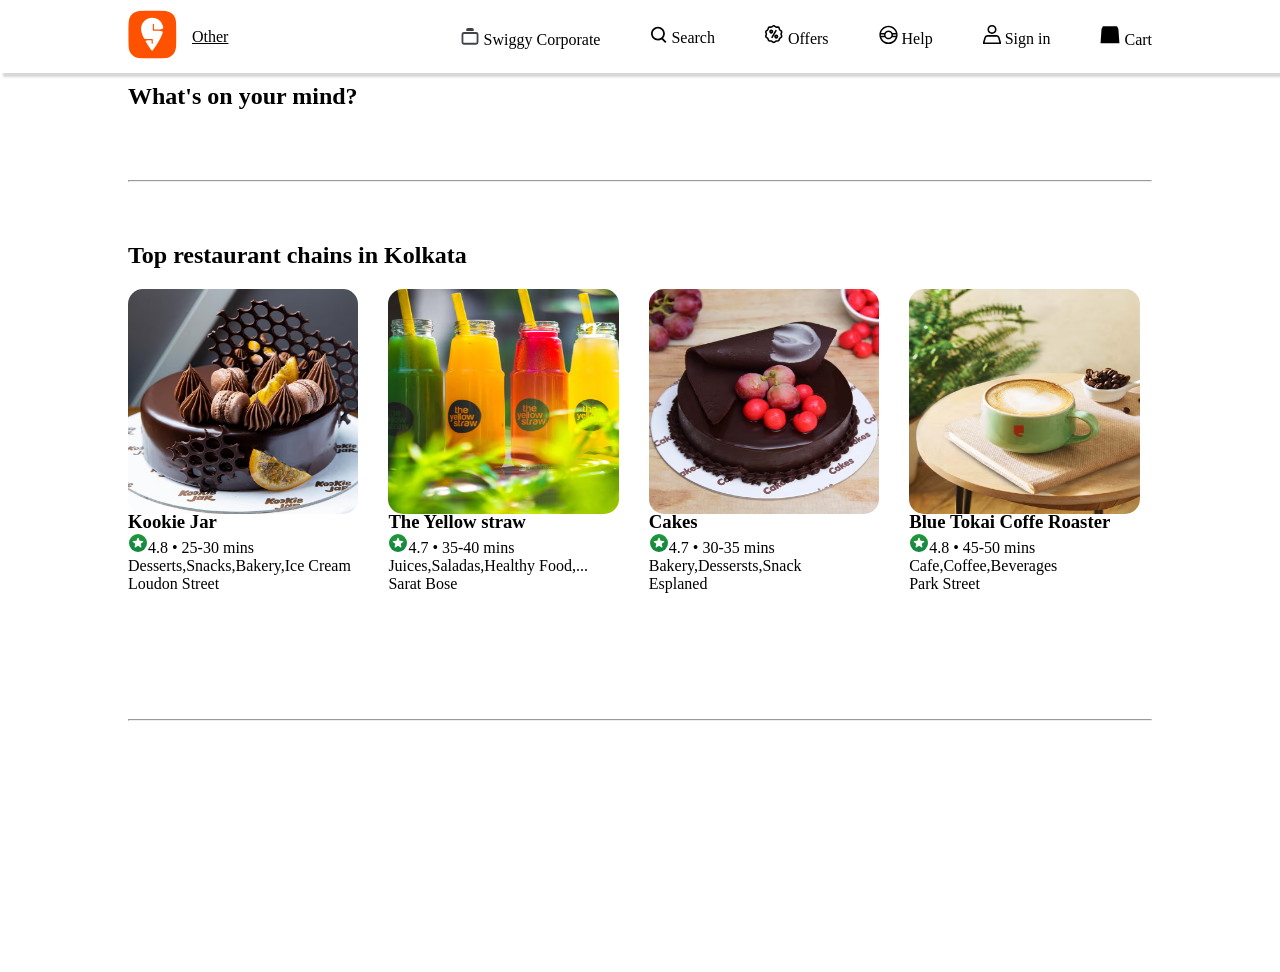
==== Food_delivery/food.html @ b644b155 "feat:add main section" ====
<!DOCTYPE html>
<html lang="en">

<head>
    <meta charset="UTF-8">
    <meta name="viewport" content="width=device-width, initial-scale=1.0">
    <title>Document</title>
    <link rel="stylesheet" href="food.css">
    <link rel="stylesheet" href="https://cdnjs.cloudflare.com/ajax/libs/font-awesome/7.0.1/css/all.min.css"
        integrity="sha512-2SwdPD6INVrV/lHTZbO2nodKhrnDdJK9/kg2XD1r9uGqPo1cUbujc+IYdlYdEErWNu69gVcYgdxlmVmzTWnetw=="
        crossorigin="anonymous" referrerpolicy="no-referrer" />
</head>

<body>
    <header>
        <div class="navbar">
            <div class="left_nav">
                <div class="logo"><svg class="VXJlj" viewBox="0 0 61 61" height="49" width="49">
                        <g clip-path="url(#a)">
                            <path fill="#FF5200"
                                d="M.32 30.5c0-12.966 0-19.446 3.498-23.868a16.086 16.086 0 0 1 2.634-2.634C10.868.5 17.354.5 30.32.5s19.446 0 23.868 3.498c.978.774 1.86 1.656 2.634 2.634C60.32 11.048 60.32 17.534 60.32 30.5s0 19.446-3.498 23.868a16.086 16.086 0 0 1-2.634 2.634C49.772 60.5 43.286 60.5 30.32 60.5s-19.446 0-23.868-3.498a16.086 16.086 0 0 1-2.634-2.634C.32 49.952.32 43.466.32 30.5Z">
                            </path>
                            <path fill="#fff" fill-rule="evenodd"
                                d="M32.317 24.065v-6.216a.735.735 0 0 0-.732-.732.735.735 0 0 0-.732.732v7.302c0 .414.336.744.744.744h.714c10.374 0 11.454.54 10.806 2.73-.03.108-.066.21-.102.324-.006.024-.012.048-.018.066-2.724 8.214-10.092 18.492-12.27 21.432a.764.764 0 0 1-1.23 0c-1.314-1.776-4.53-6.24-7.464-11.304-.198-.462-.294-1.542 2.964-1.542h3.984c.222 0 .402.18.402.402v3.216c0 .384.282.738.666.768a.73.73 0 0 0 .582-.216.701.701 0 0 0 .216-.516v-4.362a.76.76 0 0 0-.756-.756h-8.052c-1.404 0-2.256-1.2-2.814-2.292-1.752-3.672-3.006-7.296-3.006-10.152 0-7.314 5.832-13.896 13.884-13.896 7.17 0 12.6 5.214 13.704 11.52.006.054.048.294.054.342.288 3.096-7.788 2.742-11.184 2.76a.357.357 0 0 1-.36-.36v.006Z"
                                clip-rule="evenodd"></path>
                        </g>
                        <defs>
                            <clipPath id="a">
                                <path fill="#fff" d="M.32.5h60v60h-60z"></path>
                            </clipPath>
                        </defs>
                    </svg></div>
                <div class="location">
                    <a href="">
                        <span>Other</span>
                        <i class="fa-solid fa-angle-down"></i>
                    </a>

                </div>

            </div>

            <div class="right_nav">
                <a href="">
                    <svg class="ppAwf" viewBox="0 0 20 20" height="20" width="20" fill="none">
                        <rect x="2.46094" y="7.98145" width="15.0784" height="10.7765" rx="1.52523" stroke="#02060C"
                            stroke-opacity="0.75" fill="none" stroke-width="1.8" stroke-linejoin="round"></rect>
                        <path
                            d="M6.17822 4.91866C6.17822 3.90782 6.99767 3.08838 8.0085 3.08838H11.9916C13.0024 3.08838 13.8219 3.90782 13.8219 4.91866V5.22965C13.8219 5.61625 13.5085 5.92965 13.1219 5.92965H6.87822C6.49162 5.92965 6.17822 5.61625 6.17822 5.22965V4.91866Z"
                            fill="#02060C" fill-opacity="0.75"></path>
                    </svg>
                    <span>Swiggy Corporate</span>
                </a>
                <a href="">
                    <svg class="ppAwf" viewBox="5 -1 12 25" height="17" width="17" fill="#686b78">
                        <path
                            d="M17.6671481,17.1391632 L22.7253317,22.1973467 L20.9226784,24 L15.7041226,18.7814442 C14.1158488,19.8024478 12.225761,20.3946935 10.1973467,20.3946935 C4.56550765,20.3946935 0,15.8291858 0,10.1973467 C0,4.56550765 4.56550765,0 10.1973467,0 C15.8291858,0 20.3946935,4.56550765 20.3946935,10.1973467 C20.3946935,12.8789625 19.3595949,15.3188181 17.6671481,17.1391632 Z M10.1973467,17.8453568 C14.4212261,17.8453568 17.8453568,14.4212261 17.8453568,10.1973467 C17.8453568,5.97346742 14.4212261,2.54933669 10.1973467,2.54933669 C5.97346742,2.54933669 2.54933669,5.97346742 2.54933669,10.1973467 C2.54933669,14.4212261 5.97346742,17.8453568 10.1973467,17.8453568 Z">
                        </path>
                    </svg>
                    <span>Search</span>
                </a>
                <a href="">
                    <svg class="ppAwf" viewBox="0 0 32 32" height="19" width="19" fill="#686b78">
                        <path
                            d="M14.2 2.864l-1.899 1.38c-0.612 0.447-1.35 0.687-2.11 0.687h-2.352c-0.386 0-0.727 0.248-0.845 0.613l-0.728 2.238c-0.235 0.721-0.691 1.348-1.302 1.79l-1.905 1.385c-0.311 0.226-0.442 0.626-0.323 0.991l0.728 2.241c0.232 0.719 0.232 1.492-0.001 2.211l-0.727 2.237c-0.119 0.366 0.011 0.767 0.323 0.994l1.906 1.384c0.61 0.445 1.064 1.070 1.3 1.79l0.728 2.24c0.118 0.365 0.459 0.613 0.844 0.613h2.352c0.759 0 1.497 0.24 2.107 0.685l1.9 1.381c0.313 0.227 0.736 0.227 1.048 0.001l1.9-1.38c0.613-0.447 1.349-0.687 2.11-0.687h2.352c0.384 0 0.726-0.248 0.845-0.615l0.727-2.235c0.233-0.719 0.688-1.346 1.302-1.794l1.904-1.383c0.311-0.226 0.442-0.627 0.323-0.993l-0.728-2.239c-0.232-0.718-0.232-1.49 0.001-2.213l0.727-2.238c0.119-0.364-0.012-0.765-0.324-0.992l-1.901-1.383c-0.614-0.445-1.070-1.074-1.302-1.793l-0.727-2.236c-0.119-0.366-0.461-0.614-0.845-0.614h-2.352c-0.76 0-1.497-0.239-2.107-0.685l-1.903-1.382c-0.313-0.227-0.736-0.226-1.047-0.001zM16.829 0.683l1.907 1.385c0.151 0.11 0.331 0.168 0.521 0.168h2.352c1.551 0 2.927 1 3.408 2.475l0.728 2.241c0.057 0.177 0.169 0.332 0.321 0.442l1.902 1.383c1.258 0.912 1.784 2.531 1.304 4.006l-0.726 2.234c-0.058 0.182-0.058 0.375-0.001 0.552l0.727 2.237c0.48 1.477-0.046 3.096-1.303 4.007l-1.9 1.38c-0.153 0.112-0.266 0.268-0.324 0.447l-0.727 2.237c-0.48 1.477-1.856 2.477-3.408 2.477h-2.352c-0.19 0-0.37 0.058-0.523 0.17l-1.904 1.383c-1.256 0.911-2.956 0.911-4.213-0.001l-1.903-1.384c-0.15-0.11-0.332-0.168-0.521-0.168h-2.352c-1.554 0-2.931-1.001-3.408-2.477l-0.726-2.234c-0.059-0.18-0.173-0.338-0.324-0.448l-1.902-1.381c-1.258-0.912-1.784-2.53-1.304-4.008l0.727-2.235c0.058-0.179 0.058-0.373 0.001-0.551l-0.727-2.236c-0.481-1.476 0.046-3.095 1.302-4.006l1.905-1.385c0.151-0.11 0.264-0.265 0.323-0.444l0.727-2.235c0.478-1.476 1.855-2.477 3.408-2.477h2.352c0.189 0 0.371-0.059 0.523-0.17l1.902-1.383c1.256-0.911 2.956-0.911 4.212 0zM18.967 23.002c-1.907 0-3.453-1.546-3.453-3.453s1.546-3.453 3.453-3.453c1.907 0 3.453 1.546 3.453 3.453s-1.546 3.453-3.453 3.453zM18.967 20.307c0.419 0 0.758-0.339 0.758-0.758s-0.339-0.758-0.758-0.758c-0.419 0-0.758 0.339-0.758 0.758s0.339 0.758 0.758 0.758zM10.545 14.549c-1.907 0-3.453-1.546-3.453-3.453s1.546-3.453 3.453-3.453c1.907 0 3.453 1.546 3.453 3.453s-1.546 3.453-3.453 3.453zM10.545 11.855c0.419 0 0.758-0.339 0.758-0.758s-0.339-0.758-0.758-0.758c-0.419 0-0.758 0.339-0.758 0.758s0.339 0.758 0.758 0.758zM17.78 7.882l2.331 1.352-7.591 13.090-2.331-1.352 7.591-13.090z">
                        </path>
                    </svg>
                    <span>Offers</span>
                </a>
                <a href="">
                    <svg class="ppAwf" viewBox="6 -1 12 25" height="19" width="19" fill="#686b78">
                        <path
                            d="M21.966903,13.2244898 C22.0156989,12.8231523 22.0408163,12.4145094 22.0408163,12 C22.0408163,11.8357822 22.036874,11.6724851 22.029079,11.5101984 L17.8574333,11.5102041 C17.8707569,11.6717062 17.877551,11.8350597 17.877551,12 C17.877551,12.4199029 17.8335181,12.8295214 17.749818,13.2244898 L21.966903,13.2244898 Z M21.5255943,15.1836735 L16.9414724,15.1836735 C15.8950289,16.8045422 14.0728218,17.877551 12,17.877551 C9.92717823,17.877551 8.1049711,16.8045422 7.05852762,15.1836735 L2.47440565,15.1836735 C3.80564362,19.168549 7.56739481,22.0408163 12,22.0408163 C16.4326052,22.0408163 20.1943564,19.168549 21.5255943,15.1836735 Z M21.7400381,9.55102041 C20.6468384,5.18931674 16.7006382,1.95918367 12,1.95918367 C7.2993618,1.95918367 3.3531616,5.18931674 2.25996187,9.55102041 L6.6553883,9.55102041 C7.58404845,7.5276442 9.62792376,6.12244898 12,6.12244898 C14.3720762,6.12244898 16.4159515,7.5276442 17.3446117,9.55102041 L21.7400381,9.55102041 Z M2.03309705,13.2244898 L6.25018203,13.2244898 C6.16648186,12.8295214 6.12244898,12.4199029 6.12244898,12 C6.12244898,11.8350597 6.1292431,11.6717062 6.14256675,11.5102041 L1.97092075,11.5102041 C1.96312595,11.6724851 1.95918367,11.8357822 1.95918367,12 C1.95918367,12.4145094 1.98430112,12.8231523 2.03309705,13.2244898 Z M12,24 C5.372583,24 0,18.627417 0,12 C0,5.372583 5.372583,0 12,0 C18.627417,0 24,5.372583 24,12 C24,18.627417 18.627417,24 12,24 Z M12,15.9183673 C14.1640545,15.9183673 15.9183673,14.1640545 15.9183673,12 C15.9183673,9.83594547 14.1640545,8.08163265 12,8.08163265 C9.83594547,8.08163265 8.08163265,9.83594547 8.08163265,12 C8.08163265,14.1640545 9.83594547,15.9183673 12,15.9183673 Z">
                        </path>
                    </svg>
                    <span>Help</span>
                </a>
                <a href="">
                    <svg class="ppAwf" viewBox="6 0 12 24" height="19" width="18" fill="#686b78">
                        <path
                            d="M11.9923172,11.2463768 C8.81761115,11.2463768 6.24400341,8.72878961 6.24400341,5.62318841 C6.24400341,2.5175872 8.81761115,0 11.9923172,0 C15.1670232,0 17.740631,2.5175872 17.740631,5.62318841 C17.740631,8.72878961 15.1670232,11.2463768 11.9923172,11.2463768 Z M11.9923172,9.27536232 C14.0542397,9.27536232 15.7257581,7.64022836 15.7257581,5.62318841 C15.7257581,3.60614845 14.0542397,1.97101449 11.9923172,1.97101449 C9.93039471,1.97101449 8.25887628,3.60614845 8.25887628,5.62318841 C8.25887628,7.64022836 9.93039471,9.27536232 11.9923172,9.27536232 Z M24,24 L0,24 L1.21786143,19.7101449 L2.38352552,15.6939891 C2.85911209,14.0398226 4.59284263,12.7536232 6.3530098,12.7536232 L17.6316246,12.7536232 C19.3874139,12.7536232 21.1256928,14.0404157 21.6011089,15.6939891 L22.9903494,20.5259906 C23.0204168,20.63057 23.0450458,20.7352884 23.0641579,20.8398867 L24,24 Z M21.1127477,21.3339312 L21.0851024,21.2122487 C21.0772161,21.1630075 21.0658093,21.1120821 21.0507301,21.0596341 L19.6614896,16.2276325 C19.4305871,15.4245164 18.4851476,14.7246377 17.6316246,14.7246377 L6.3530098,14.7246377 C5.4959645,14.7246377 4.55444948,15.4231177 4.32314478,16.2276325 L2.75521062,21.6811594 L2.65068631,22.0289855 L21.3185825,22.0289855 L21.1127477,21.3339312 Z">
                        </path>
                    </svg>
                    <span>Sign in</span>
                </a>
                <a href="">
                    <svg class="ppAwf vZTPh" viewBox="-1 0 37 32" height="20" width="20" fill="#686b78">
                        <path d="M4.438 0l-2.598 5.11-1.84 26.124h34.909l-1.906-26.124-2.597-5.11z"></path>
                    </svg>
                    <span>Cart</span>
                </a>
            </div>
        </div>
    </header>

    <div class="main">
        <h2>What's on your mind?</h2>
        <div class="food">
            <img src="../assets/fooddelivery/2b999748-b33c-4560-a422-e90f3e60a5fb_Poori1.avif" alt="">
            <img src="../assets/fooddelivery/05a939eb-fd4e-4308-b989-d1c54f4421b3_northindian1.avif" alt="">
            <img src="../assets/fooddelivery/6ef07bda-b707-48ea-9b14-2594071593d1_Biryani.avif" alt="">
            <img src="../assets/fooddelivery/6ef07bda-b707-48ea-9b14-2594071593d1_Desserts.avif" alt="">
            <img src="../assets/fooddelivery/6ef07bda-b707-48ea-9b14-2594071593d1_Dosa.avif" alt="">
            <img src="../assets/fooddelivery/6ef07bda-b707-48ea-9b14-2594071593d1_Momos.avif" alt="">
            <img src="../assets/fooddelivery/6ef07bda-b707-48ea-9b14-2594071593d1_Noodles.avif" alt="">
            <img src="../assets/fooddelivery/6ef07bda-b707-48ea-9b14-2594071593d1_Paratha.avif" alt="">
            <img src="../assets/fooddelivery/6ef07bda-b707-48ea-9b14-2594071593d1_Pizzas.avif" alt="">
            <img src="../assets/fooddelivery/8f508de7-e0ac-4ba8-b54d-def9db98959e_burger.avif" alt="">
            <img src="../assets/fooddelivery/8f508de7-e0ac-4ba8-b54d-def9db98959e_cake.avif" alt="">
            <img src="../assets/fooddelivery/8f508de7-e0ac-4ba8-b54d-def9db98959e_chocolate icecream.avif" alt="">
            <img src="../assets/fooddelivery/8f508de7-e0ac-4ba8-b54d-def9db98959e_coffee.avif" alt="">
            <img src="../assets/fooddelivery/8f508de7-e0ac-4ba8-b54d-def9db98959e_Salad-1.avif" alt="">
            <img src="../assets/fooddelivery/8f508de7-e0ac-4ba8-b54d-def9db98959e_Shake.avif" alt="">
            <img src="../assets/fooddelivery/897bc750-6b57-4e7d-9365-87c1ab2c6d7e_Chinese2.avif" alt="">
            <img src="../assets/fooddelivery/58760e8e-324f-479e-88fa-31800120ea38_Rolls1.avif" alt="">
            <img src="../assets/fooddelivery/cb5669c8-d6f1-46ab-b24d-3da99b9fa32c_tea.avif" alt="">
            <img src="../assets/fooddelivery/cb5669c8-d6f1-46ab-b24d-3da99b9fa32c_waffle.avif" alt="">
            <img src="../assets/fooddelivery/f1263395-5d4a-4775-95dc-80ab6f3bbd89_pasta.avif" alt="">

        </div>
        <hr>

        <div class="resturant">
            <h2>Top restaurant chains in Kolkata
            </h2>
            <div class="main-restro">
                <div class="restro-box">
                    <div class="restro-img">
                        <img src="../assets/fooddelivery/restro/0b69d733f3174c1d7ef9829e2a2fc33b.avif" alt="">
                    </div>
                    <div class="restro-card">
                        <h3>Kookie Jar</h3>
                        <p><svg width="20" height="20" viewBox="0 0 20 20" fill="none" aria-hidden="true"
                                strokeColor="rgba(2, 6, 12, 0.92)" fillColor="rgba(2, 6, 12, 0.92)">
                                <circle cx="10" cy="10" r="9" fill="url(#StoreRating20_svg__paint0_linear_32982_71567)">
                                </circle>
                                <path
                                    d="M10.0816 12.865C10.0312 12.8353 9.96876 12.8353 9.91839 12.865L7.31647 14.3968C6.93482 14.6214 6.47106 14.2757 6.57745 13.8458L7.27568 11.0245C7.29055 10.9644 7.26965 10.9012 7.22195 10.8618L4.95521 8.99028C4.60833 8.70388 4.78653 8.14085 5.23502 8.10619L8.23448 7.87442C8.29403 7.86982 8.34612 7.83261 8.36979 7.77777L9.54092 5.06385C9.71462 4.66132 10.2854 4.66132 10.4591 5.06385L11.6302 7.77777C11.6539 7.83261 11.706 7.86982 11.7655 7.87442L14.765 8.10619C15.2135 8.14085 15.3917 8.70388 15.0448 8.99028L12.7781 10.8618C12.7303 10.9012 12.7095 10.9644 12.7243 11.0245L13.4225 13.8458C13.5289 14.2757 13.0652 14.6214 12.6835 14.3968L10.0816 12.865Z"
                                    fill="white"></path>
                                <defs>
                                    <linearGradient id="StoreRating20_svg__paint0_linear_32982_71567" x1="10" y1="1"
                                        x2="10" y2="19" gradientUnits="userSpaceOnUse">
                                        <stop stop-color="#21973B"></stop>
                                        <stop offset="1" stop-color="#128540"></stop>
                                    </linearGradient>
                                </defs>
                            </svg>4.8 • 25-30 mins</p>
                        <p>Desserts,Snacks,Bakery,Ice Cream<br> Loudon Street</p>

                    </div>
                </div>
                <div class="restro-box">
                    <div class="restro-img">
                        <img src="../assets/fooddelivery/restro/8f52ceb30e31faed0c2d6ee81b8c639d.avif" alt="">
                    </div>
                    <div class="restro-card">
                        <h3>The Yellow straw</h3>
                        <p><svg width="20" height="20" viewBox="0 0 20 20" fill="none" aria-hidden="true"
                                strokeColor="rgba(2, 6, 12, 0.92)" fillColor="rgba(2, 6, 12, 0.92)">
                                <circle cx="10" cy="10" r="9" fill="url(#StoreRating20_svg__paint0_linear_32982_71567)">
                                </circle>
                                <path
                                    d="M10.0816 12.865C10.0312 12.8353 9.96876 12.8353 9.91839 12.865L7.31647 14.3968C6.93482 14.6214 6.47106 14.2757 6.57745 13.8458L7.27568 11.0245C7.29055 10.9644 7.26965 10.9012 7.22195 10.8618L4.95521 8.99028C4.60833 8.70388 4.78653 8.14085 5.23502 8.10619L8.23448 7.87442C8.29403 7.86982 8.34612 7.83261 8.36979 7.77777L9.54092 5.06385C9.71462 4.66132 10.2854 4.66132 10.4591 5.06385L11.6302 7.77777C11.6539 7.83261 11.706 7.86982 11.7655 7.87442L14.765 8.10619C15.2135 8.14085 15.3917 8.70388 15.0448 8.99028L12.7781 10.8618C12.7303 10.9012 12.7095 10.9644 12.7243 11.0245L13.4225 13.8458C13.5289 14.2757 13.0652 14.6214 12.6835 14.3968L10.0816 12.865Z"
                                    fill="white"></path>
                                <defs>
                                    <linearGradient id="StoreRating20_svg__paint0_linear_32982_71567" x1="10" y1="1"
                                        x2="10" y2="19" gradientUnits="userSpaceOnUse">
                                        <stop stop-color="#21973B"></stop>
                                        <stop offset="1" stop-color="#128540"></stop>
                                    </linearGradient>
                                </defs>
                            </svg>4.7 • 35-40 mins</p>
                        <p>Juices,Saladas,Healthy Food,...<br>Sarat Bose</p>

                    </div>
                </div>
                <div class="restro-box">
                    <div class="restro-img">
                        <img src="../assets/fooddelivery/restro/09d063d0-a89c-482c-9337-c19c3bb35f3f_58093.avif" alt="">
                    </div>
                    <div class="restro-card">
                        <h3>Cakes</h3>
                        <p><svg width="20" height="20" viewBox="0 0 20 20" fill="none" aria-hidden="true"
                                strokeColor="rgba(2, 6, 12, 0.92)" fillColor="rgba(2, 6, 12, 0.92)">
                                <circle cx="10" cy="10" r="9" fill="url(#StoreRating20_svg__paint0_linear_32982_71567)">
                                </circle>
                                <path
                                    d="M10.0816 12.865C10.0312 12.8353 9.96876 12.8353 9.91839 12.865L7.31647 14.3968C6.93482 14.6214 6.47106 14.2757 6.57745 13.8458L7.27568 11.0245C7.29055 10.9644 7.26965 10.9012 7.22195 10.8618L4.95521 8.99028C4.60833 8.70388 4.78653 8.14085 5.23502 8.10619L8.23448 7.87442C8.29403 7.86982 8.34612 7.83261 8.36979 7.77777L9.54092 5.06385C9.71462 4.66132 10.2854 4.66132 10.4591 5.06385L11.6302 7.77777C11.6539 7.83261 11.706 7.86982 11.7655 7.87442L14.765 8.10619C15.2135 8.14085 15.3917 8.70388 15.0448 8.99028L12.7781 10.8618C12.7303 10.9012 12.7095 10.9644 12.7243 11.0245L13.4225 13.8458C13.5289 14.2757 13.0652 14.6214 12.6835 14.3968L10.0816 12.865Z"
                                    fill="white"></path>
                                <defs>
                                    <linearGradient id="StoreRating20_svg__paint0_linear_32982_71567" x1="10" y1="1"
                                        x2="10" y2="19" gradientUnits="userSpaceOnUse">
                                        <stop stop-color="#21973B"></stop>
                                        <stop offset="1" stop-color="#128540"></stop>
                                    </linearGradient>
                                </defs>
                            </svg>4.7 • 30-35 mins</p>
                        </p>
                        <p>Bakery,Dessersts,Snack<br>Esplaned</p>
                    </div>
                </div>
                <div class="restro-box">
                    <div class="restro-img">
                        <img src="../assets/fooddelivery/restro/55e80824-3fcf-4eb3-a7cb-ccbc473d1b4c_304261.avif"
                            alt="">
                    </div>
                    <div class="restro-card">
                        <h3> Blue Tokai Coffe Roaster</h3>
                        <p><svg width="20" height="20" viewBox="0 0 20 20" fill="none" aria-hidden="true"
                                strokeColor="rgba(2, 6, 12, 0.92)" fillColor="rgba(2, 6, 12, 0.92)">
                                <circle cx="10" cy="10" r="9" fill="url(#StoreRating20_svg__paint0_linear_32982_71567)">
                                </circle>
                                <path
                                    d="M10.0816 12.865C10.0312 12.8353 9.96876 12.8353 9.91839 12.865L7.31647 14.3968C6.93482 14.6214 6.47106 14.2757 6.57745 13.8458L7.27568 11.0245C7.29055 10.9644 7.26965 10.9012 7.22195 10.8618L4.95521 8.99028C4.60833 8.70388 4.78653 8.14085 5.23502 8.10619L8.23448 7.87442C8.29403 7.86982 8.34612 7.83261 8.36979 7.77777L9.54092 5.06385C9.71462 4.66132 10.2854 4.66132 10.4591 5.06385L11.6302 7.77777C11.6539 7.83261 11.706 7.86982 11.7655 7.87442L14.765 8.10619C15.2135 8.14085 15.3917 8.70388 15.0448 8.99028L12.7781 10.8618C12.7303 10.9012 12.7095 10.9644 12.7243 11.0245L13.4225 13.8458C13.5289 14.2757 13.0652 14.6214 12.6835 14.3968L10.0816 12.865Z"
                                    fill="white"></path>
                                <defs>
                                    <linearGradient id="StoreRating20_svg__paint0_linear_32982_71567" x1="10" y1="1"
                                        x2="10" y2="19" gradientUnits="userSpaceOnUse">
                                        <stop stop-color="#21973B"></stop>
                                        <stop offset="1" stop-color="#128540"></stop>
                                    </linearGradient>
                                </defs>
                            </svg>4.8 • 45-50 mins</p>
                        <p>Cafe,Coffee,Beverages<br>Park Street</p>
                    </div>
                </div>
                <div class="restro-box">
                    <div class="restro-img">
                        <img src="../assets/fooddelivery/restro/62df7565-a4a9-4007-8153-bfe000d91f88_8912.avif" alt="">
                    </div>
                    <div class="restro-card">
                        <h3>Subway</h3>
                        <p><svg width="20" height="20" viewBox="0 0 20 20" fill="none" aria-hidden="true"
                                strokeColor="rgba(2, 6, 12, 0.92)" fillColor="rgba(2, 6, 12, 0.92)">
                                <circle cx="10" cy="10" r="9" fill="url(#StoreRating20_svg__paint0_linear_32982_71567)">
                                </circle>
                                <path
                                    d="M10.0816 12.865C10.0312 12.8353 9.96876 12.8353 9.91839 12.865L7.31647 14.3968C6.93482 14.6214 6.47106 14.2757 6.57745 13.8458L7.27568 11.0245C7.29055 10.9644 7.26965 10.9012 7.22195 10.8618L4.95521 8.99028C4.60833 8.70388 4.78653 8.14085 5.23502 8.10619L8.23448 7.87442C8.29403 7.86982 8.34612 7.83261 8.36979 7.77777L9.54092 5.06385C9.71462 4.66132 10.2854 4.66132 10.4591 5.06385L11.6302 7.77777C11.6539 7.83261 11.706 7.86982 11.7655 7.87442L14.765 8.10619C15.2135 8.14085 15.3917 8.70388 15.0448 8.99028L12.7781 10.8618C12.7303 10.9012 12.7095 10.9644 12.7243 11.0245L13.4225 13.8458C13.5289 14.2757 13.0652 14.6214 12.6835 14.3968L10.0816 12.865Z"
                                    fill="white"></path>
                                <defs>
                                    <linearGradient id="StoreRating20_svg__paint0_linear_32982_71567" x1="10" y1="1"
                                        x2="10" y2="19" gradientUnits="userSpaceOnUse">
                                        <stop stop-color="#21973B"></stop>
                                        <stop offset="1" stop-color="#128540"></stop>
                                    </linearGradient>
                                </defs>
                            </svg>4.3 • 40-45 mins</p>
                        <p>sandwich,salads,wrap,Helthy...<br>Park Street</p>
                    </div>
                </div>
                <div class="restro-box">
                    <div class="restro-img">
                        <img src="../assets/fooddelivery/restro/77d2fffe27cd59af5045a102d08af522.avif" alt="">
                    </div>
                    <div class="restro-card">
                        <h3>Snacks</h3>
                        <p><svg width="20" height="20" viewBox="0 0 20 20" fill="none" aria-hidden="true"
                                strokeColor="rgba(2, 6, 12, 0.92)" fillColor="rgba(2, 6, 12, 0.92)">
                                <circle cx="10" cy="10" r="9" fill="url(#StoreRating20_svg__paint0_linear_32982_71567)">
                                </circle>
                                <path
                                    d="M10.0816 12.865C10.0312 12.8353 9.96876 12.8353 9.91839 12.865L7.31647 14.3968C6.93482 14.6214 6.47106 14.2757 6.57745 13.8458L7.27568 11.0245C7.29055 10.9644 7.26965 10.9012 7.22195 10.8618L4.95521 8.99028C4.60833 8.70388 4.78653 8.14085 5.23502 8.10619L8.23448 7.87442C8.29403 7.86982 8.34612 7.83261 8.36979 7.77777L9.54092 5.06385C9.71462 4.66132 10.2854 4.66132 10.4591 5.06385L11.6302 7.77777C11.6539 7.83261 11.706 7.86982 11.7655 7.87442L14.765 8.10619C15.2135 8.14085 15.3917 8.70388 15.0448 8.99028L12.7781 10.8618C12.7303 10.9012 12.7095 10.9644 12.7243 11.0245L13.4225 13.8458C13.5289 14.2757 13.0652 14.6214 12.6835 14.3968L10.0816 12.865Z"
                                    fill="white"></path>
                                <defs>
                                    <linearGradient id="StoreRating20_svg__paint0_linear_32982_71567" x1="10" y1="1"
                                        x2="10" y2="19" gradientUnits="userSpaceOnUse">
                                        <stop stop-color="#21973B"></stop>
                                        <stop offset="1" stop-color="#128540"></stop>
                                    </linearGradient>
                                </defs>
                            </svg>4.5 • 30-35 mins</p>
                        <p>Biriyani,North Indian,Dessserts...<br>Beleghata</p>
                    </div>
                </div>
            </div>
            <hr>

            <div class="resturent-with-delivery">
                
            </div>

        </div>

</body>

</html>
---- Food_delivery/food.css ----
@font-face {
        font-family: 'Gilroy-Bold ☞';
        font-style: normal;
        font-weight: normal;
        src: local('Gilroy-Bold ☞'), url('Gilroy-Bold.woff') format('woff');
      }

      * {
        margin: 0;
        padding: 0;
        font-family: ' Gilroy-Bold ☞';
        src: local('Gilroy-Bold ☞'), url('Gilroy-Bold.woff') format('woff');


      }


      .navbar {

        padding: 10px 10%;
        display: flex;
        justify-content: space-between;
        box-shadow: 3px 4px 2px rgb(216, 215, 215);
        align-items: center;


      }

      .right_nav {
        display: flex;
        align-items: center;
        gap: 50px;
        /* justify-content: center; */
      }

      .right_nav a {
        text-decoration: none;
        color: black;
        font-family: 'Gilroy-Bold ☞';

      }

      .right_nav a:hover {
        color: #FF5200;
      }

      .right_nav a:active {
        color: #FF5200;
      }

      .left_nav {
        display: flex;
        align-items: center;
        gap: 15px;
      }

      .left_nav a {
        color: black;
      }

      .right_nav svg path {
        fill: black;
        position: relative;
        top: 5px;
      }

      .location i {
        color: #FF5200;
      }

      .location span:hover {
        color: #FF5200;
        cursor: pointer;
      }

      .main {
        display: flex;
        padding: 10px 10%;
        flex-direction: column;
        flex: 1;

        /* background-color:rgb(214, 212, 212); */
      }

      .food {
        display: flex;
        overflow: hidden;
        overflow-x: scroll;
        margin-bottom: 40px;

      }

      .food::-webkit-scrollbar,
      .main-restro::-webkit-scrollbar {
        display: none;
      }

      .food img {
        flex: 1;
        max-width: 12%;
        margin-top: 30px;
      }

      .resturant {
        /* display: flex; */
        overflow: hidden;

        margin-top: 60px;
        height: 80vh;
      }

      .main-restro {
        display: flex;
        gap: 30px;
        overflow-x: scroll;
      }

      .restro-box {
        height: 40vh;
        width: 22vw;
        /* border: 1px solid black; */
        display: flex;
        flex-direction: column;
        gap: 150px;
      }

      .restro-img img {
        height: 25vh;
        width: 18vw;
        border-radius: 15px;
      }

      .restro-img {
        height: 20%;
        width: 100%;
        /* border: 1px solid black; */
      }

      .resturant h2 {
        margin-bottom: 20px;
      }

      .resturant hr {
        margin-top: 70px;
      }
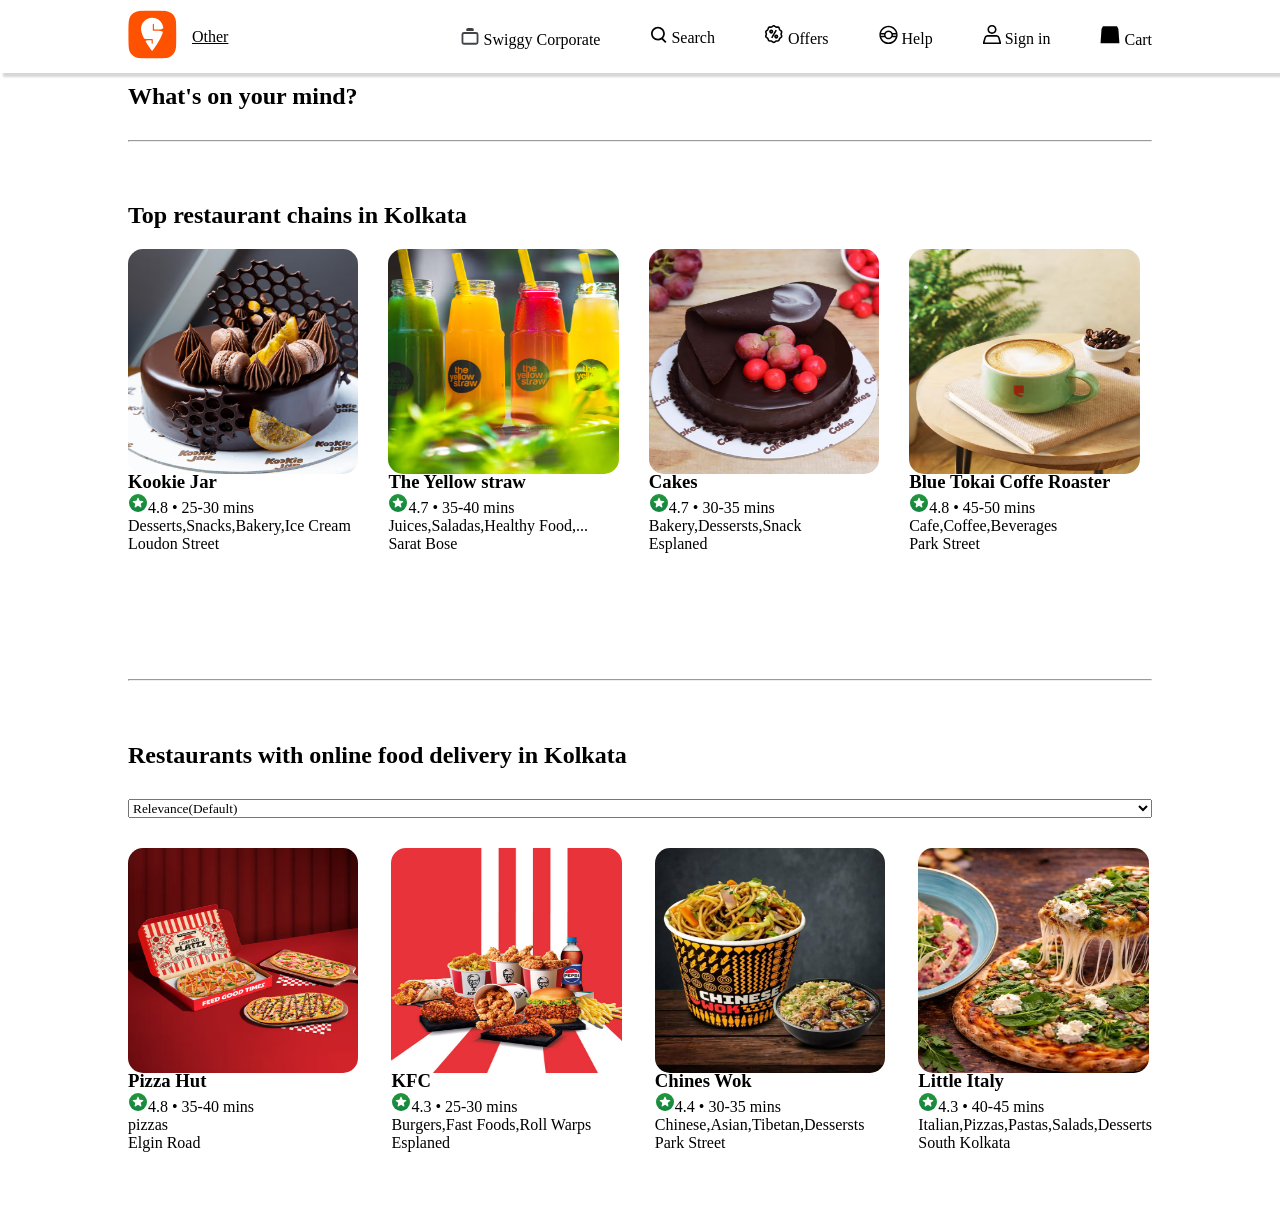
==== commit c8c74f05: "add files" ====
--- a/Food_delivery/food.html
+++ b/Food_delivery/food.html
@@ -15,21 +15,23 @@
     <header>
         <div class="navbar">
             <div class="left_nav">
-                <div class="logo"><svg class="VXJlj" viewBox="0 0 61 61" height="49" width="49">
-                        <g clip-path="url(#a)">
-                            <path fill="#FF5200"
-                                d="M.32 30.5c0-12.966 0-19.446 3.498-23.868a16.086 16.086 0 0 1 2.634-2.634C10.868.5 17.354.5 30.32.5s19.446 0 23.868 3.498c.978.774 1.86 1.656 2.634 2.634C60.32 11.048 60.32 17.534 60.32 30.5s0 19.446-3.498 23.868a16.086 16.086 0 0 1-2.634 2.634C49.772 60.5 43.286 60.5 30.32 60.5s-19.446 0-23.868-3.498a16.086 16.086 0 0 1-2.634-2.634C.32 49.952.32 43.466.32 30.5Z">
-                            </path>
-                            <path fill="#fff" fill-rule="evenodd"
-                                d="M32.317 24.065v-6.216a.735.735 0 0 0-.732-.732.735.735 0 0 0-.732.732v7.302c0 .414.336.744.744.744h.714c10.374 0 11.454.54 10.806 2.73-.03.108-.066.21-.102.324-.006.024-.012.048-.018.066-2.724 8.214-10.092 18.492-12.27 21.432a.764.764 0 0 1-1.23 0c-1.314-1.776-4.53-6.24-7.464-11.304-.198-.462-.294-1.542 2.964-1.542h3.984c.222 0 .402.18.402.402v3.216c0 .384.282.738.666.768a.73.73 0 0 0 .582-.216.701.701 0 0 0 .216-.516v-4.362a.76.76 0 0 0-.756-.756h-8.052c-1.404 0-2.256-1.2-2.814-2.292-1.752-3.672-3.006-7.296-3.006-10.152 0-7.314 5.832-13.896 13.884-13.896 7.17 0 12.6 5.214 13.704 11.52.006.054.048.294.054.342.288 3.096-7.788 2.742-11.184 2.76a.357.357 0 0 1-.36-.36v.006Z"
-                                clip-rule="evenodd"></path>
-                        </g>
-                        <defs>
-                            <clipPath id="a">
-                                <path fill="#fff" d="M.32.5h60v60h-60z"></path>
-                            </clipPath>
-                        </defs>
-                    </svg></div>
+                <a href="../index.html">
+                    <div class="logo"><svg class="VXJlj" viewBox="0 0 61 61" height="49" width="49">
+                            <g clip-path="url(#a)">
+                                <path fill="#FF5200"
+                                    d="M.32 30.5c0-12.966 0-19.446 3.498-23.868a16.086 16.086 0 0 1 2.634-2.634C10.868.5 17.354.5 30.32.5s19.446 0 23.868 3.498c.978.774 1.86 1.656 2.634 2.634C60.32 11.048 60.32 17.534 60.32 30.5s0 19.446-3.498 23.868a16.086 16.086 0 0 1-2.634 2.634C49.772 60.5 43.286 60.5 30.32 60.5s-19.446 0-23.868-3.498a16.086 16.086 0 0 1-2.634-2.634C.32 49.952.32 43.466.32 30.5Z">
+                                </path>
+                                <path fill="#fff" fill-rule="evenodd"
+                                    d="M32.317 24.065v-6.216a.735.735 0 0 0-.732-.732.735.735 0 0 0-.732.732v7.302c0 .414.336.744.744.744h.714c10.374 0 11.454.54 10.806 2.73-.03.108-.066.21-.102.324-.006.024-.012.048-.018.066-2.724 8.214-10.092 18.492-12.27 21.432a.764.764 0 0 1-1.23 0c-1.314-1.776-4.53-6.24-7.464-11.304-.198-.462-.294-1.542 2.964-1.542h3.984c.222 0 .402.18.402.402v3.216c0 .384.282.738.666.768a.73.73 0 0 0 .582-.216.701.701 0 0 0 .216-.516v-4.362a.76.76 0 0 0-.756-.756h-8.052c-1.404 0-2.256-1.2-2.814-2.292-1.752-3.672-3.006-7.296-3.006-10.152 0-7.314 5.832-13.896 13.884-13.896 7.17 0 12.6 5.214 13.704 11.52.006.054.048.294.054.342.288 3.096-7.788 2.742-11.184 2.76a.357.357 0 0 1-.36-.36v.006Z"
+                                    clip-rule="evenodd"></path>
+                            </g>
+                            <defs>
+                                <clipPath id="a">
+                                    <path fill="#fff" d="M.32.5h60v60h-60z"></path>
+                                </clipPath>
+                            </defs>
+                        </svg></div>
+                </a>
                 <div class="location">
                     <a href="">
                         <span>Other</span>
@@ -276,10 +278,126 @@
             <hr>
 
             <div class="resturent-with-delivery">
-                
+
             </div>
 
         </div>
+        <div class="hotel">
+            <h2>Restaurants with online food delivery in Kolkata
+            </h2>
+            <select name="" id="">
+                <option value="">Relevance(Default)</option>
+                <option value="">delivery Time</option>
+                <option value="">Rating</option>
+                <option value="">Cost:Low to High</option>
+                <option value="">Cost:High to Low</option>
+            </select>
+            <div class="hotels">
+                <div class="hotel-box">
+                    <div class="hotel-img">
+                        <img src="../assets/fooddelivery/hotels/a500fcc49ac281c56dfe00ceefbf6122.avif" alt="">
+                    </div>
+                    <div class="hotel-card">
+                        <h3>Pizza Hut</h3>
+                        <p><svg width="20" height="20" viewBox="0 0 20 20" fill="none" aria-hidden="true"
+                                strokeColor="rgba(2, 6, 12, 0.92)" fillColor="rgba(2, 6, 12, 0.92)">
+                                <circle cx="10" cy="10" r="9" fill="url(#StoreRating20_svg__paint0_linear_32982_71567)">
+                                </circle>
+                                <path
+                                    d="M10.0816 12.865C10.0312 12.8353 9.96876 12.8353 9.91839 12.865L7.31647 14.3968C6.93482 14.6214 6.47106 14.2757 6.57745 13.8458L7.27568 11.0245C7.29055 10.9644 7.26965 10.9012 7.22195 10.8618L4.95521 8.99028C4.60833 8.70388 4.78653 8.14085 5.23502 8.10619L8.23448 7.87442C8.29403 7.86982 8.34612 7.83261 8.36979 7.77777L9.54092 5.06385C9.71462 4.66132 10.2854 4.66132 10.4591 5.06385L11.6302 7.77777C11.6539 7.83261 11.706 7.86982 11.7655 7.87442L14.765 8.10619C15.2135 8.14085 15.3917 8.70388 15.0448 8.99028L12.7781 10.8618C12.7303 10.9012 12.7095 10.9644 12.7243 11.0245L13.4225 13.8458C13.5289 14.2757 13.0652 14.6214 12.6835 14.3968L10.0816 12.865Z"
+                                    fill="white"></path>
+                                <defs>
+                                    <linearGradient id="StoreRating20_svg__paint0_linear_32982_71567" x1="10" y1="1"
+                                        x2="10" y2="19" gradientUnits="userSpaceOnUse">
+                                        <stop stop-color="#21973B"></stop>
+                                        <stop offset="1" stop-color="#128540"></stop>
+                                    </linearGradient>
+                                </defs>
+                            </svg>4.8 • 35-40 mins</p>
+                        <p>pizzas<br>Elgin Road</p>
+                    </div>
+                </div>
+                <div class="hotel-box">
+                    <div class="hotel-img">
+                        <img src="../assets/fooddelivery/hotels/75f7e1e0-d334-4ea0-975c-3cfd9ea4b05d_565580.avif"
+                            alt="">
+                    </div>
+                    <div class="hotel-card">
+                        <h3>KFC</h3>
+                        <p><svg width="20" height="20" viewBox="0 0 20 20" fill="none" aria-hidden="true"
+                                strokeColor="rgba(2, 6, 12, 0.92)" fillColor="rgba(2, 6, 12, 0.92)">
+                                <circle cx="10" cy="10" r="9" fill="url(#StoreRating20_svg__paint0_linear_32982_71567)">
+                                </circle>
+                                <path
+                                    d="M10.0816 12.865C10.0312 12.8353 9.96876 12.8353 9.91839 12.865L7.31647 14.3968C6.93482 14.6214 6.47106 14.2757 6.57745 13.8458L7.27568 11.0245C7.29055 10.9644 7.26965 10.9012 7.22195 10.8618L4.95521 8.99028C4.60833 8.70388 4.78653 8.14085 5.23502 8.10619L8.23448 7.87442C8.29403 7.86982 8.34612 7.83261 8.36979 7.77777L9.54092 5.06385C9.71462 4.66132 10.2854 4.66132 10.4591 5.06385L11.6302 7.77777C11.6539 7.83261 11.706 7.86982 11.7655 7.87442L14.765 8.10619C15.2135 8.14085 15.3917 8.70388 15.0448 8.99028L12.7781 10.8618C12.7303 10.9012 12.7095 10.9644 12.7243 11.0245L13.4225 13.8458C13.5289 14.2757 13.0652 14.6214 12.6835 14.3968L10.0816 12.865Z"
+                                    fill="white"></path>
+                                <defs>
+                                    <linearGradient id="StoreRating20_svg__paint0_linear_32982_71567" x1="10" y1="1"
+                                        x2="10" y2="19" gradientUnits="userSpaceOnUse">
+                                        <stop stop-color="#21973B"></stop>
+                                        <stop offset="1" stop-color="#128540"></stop>
+                                    </linearGradient>
+                                </defs>
+                            </svg>4.3 • 25-30 mins</p>
+                        <p>Burgers,Fast Foods,Roll Warps<br>Esplaned</p>
+                    </div>
+                </div>
+                <div class="hotel-box">
+                    <div class="hotel-img">
+                        <img src="../assets/fooddelivery/hotels/bc099dac-8421-4174-b42f-5287c120df80_985566.avif"
+                            alt="">
+                    </div>
+                    <div class="hotel-card">
+                        <h3>Chines Wok</h3>
+                        <p><svg width="20" height="20" viewBox="0 0 20 20" fill="none" aria-hidden="true"
+                                strokeColor="rgba(2, 6, 12, 0.92)" fillColor="rgba(2, 6, 12, 0.92)">
+                                <circle cx="10" cy="10" r="9" fill="url(#StoreRating20_svg__paint0_linear_32982_71567)">
+                                </circle>
+                                <path
+                                    d="M10.0816 12.865C10.0312 12.8353 9.96876 12.8353 9.91839 12.865L7.31647 14.3968C6.93482 14.6214 6.47106 14.2757 6.57745 13.8458L7.27568 11.0245C7.29055 10.9644 7.26965 10.9012 7.22195 10.8618L4.95521 8.99028C4.60833 8.70388 4.78653 8.14085 5.23502 8.10619L8.23448 7.87442C8.29403 7.86982 8.34612 7.83261 8.36979 7.77777L9.54092 5.06385C9.71462 4.66132 10.2854 4.66132 10.4591 5.06385L11.6302 7.77777C11.6539 7.83261 11.706 7.86982 11.7655 7.87442L14.765 8.10619C15.2135 8.14085 15.3917 8.70388 15.0448 8.99028L12.7781 10.8618C12.7303 10.9012 12.7095 10.9644 12.7243 11.0245L13.4225 13.8458C13.5289 14.2757 13.0652 14.6214 12.6835 14.3968L10.0816 12.865Z"
+                                    fill="white"></path>
+                                <defs>
+                                    <linearGradient id="StoreRating20_svg__paint0_linear_32982_71567" x1="10" y1="1"
+                                        x2="10" y2="19" gradientUnits="userSpaceOnUse">
+                                        <stop stop-color="#21973B"></stop>
+                                        <stop offset="1" stop-color="#128540"></stop>
+                                    </linearGradient>
+                                </defs>
+                            </svg>4.4 • 30-35 mins</p>
+                        <p>Chinese,Asian,Tibetan,Dessersts<br>Park Street</p>
+                    </div>
+                </div>
+                <div class="hotel-box">
+                    <div class="hotel-img">
+                        <img src="../assets/fooddelivery/hotels/c512586b-59ee-4852-847a-51e7c321824d_1047000.avif"
+                            alt="">
+                    </div>
+                    <div class="hotel-card">
+                        <h3>Little Italy</h3>
+                        <p><svg width="20" height="20" viewBox="0 0 20 20" fill="none" aria-hidden="true"
+                                strokeColor="rgba(2, 6, 12, 0.92)" fillColor="rgba(2, 6, 12, 0.92)">
+                                <circle cx="10" cy="10" r="9" fill="url(#StoreRating20_svg__paint0_linear_32982_71567)">
+                                </circle>
+                                <path
+                                    d="M10.0816 12.865C10.0312 12.8353 9.96876 12.8353 9.91839 12.865L7.31647 14.3968C6.93482 14.6214 6.47106 14.2757 6.57745 13.8458L7.27568 11.0245C7.29055 10.9644 7.26965 10.9012 7.22195 10.8618L4.95521 8.99028C4.60833 8.70388 4.78653 8.14085 5.23502 8.10619L8.23448 7.87442C8.29403 7.86982 8.34612 7.83261 8.36979 7.77777L9.54092 5.06385C9.71462 4.66132 10.2854 4.66132 10.4591 5.06385L11.6302 7.77777C11.6539 7.83261 11.706 7.86982 11.7655 7.87442L14.765 8.10619C15.2135 8.14085 15.3917 8.70388 15.0448 8.99028L12.7781 10.8618C12.7303 10.9012 12.7095 10.9644 12.7243 11.0245L13.4225 13.8458C13.5289 14.2757 13.0652 14.6214 12.6835 14.3968L10.0816 12.865Z"
+                                    fill="white"></path>
+                                <defs>
+                                    <linearGradient id="StoreRating20_svg__paint0_linear_32982_71567" x1="10" y1="1"
+                                        x2="10" y2="19" gradientUnits="userSpaceOnUse">
+                                        <stop stop-color="#21973B"></stop>
+                                        <stop offset="1" stop-color="#128540"></stop>
+                                    </linearGradient>
+                                </defs>
+                            </svg>4.3 • 40-45 mins</p>
+                        <p>Italian,Pizzas,Pastas,Salads,Desserts<br>South Kolkata</p>
+                    </div>
+                </div>
+
+            </div>
+        </div>
+
+    </div>
+
 
 </body>
 
--- a/Food_delivery/food.css
+++ b/Food_delivery/food.css
@@ -86,7 +86,7 @@
         display: flex;
         overflow: hidden;
         overflow-x: scroll;
-        margin-bottom: 40px;
+        /* margin-bottom: 40px; */
 
       }
 
@@ -106,7 +106,7 @@
         overflow: hidden;
 
         margin-top: 60px;
-        height: 80vh;
+        height:60vh;
       }
 
       .main-restro {
@@ -128,6 +128,7 @@
         height: 25vh;
         width: 18vw;
         border-radius: 15px;
+
       }
 
       .restro-img {
@@ -142,4 +143,43 @@
 
       .resturant hr {
         margin-top: 70px;
+      }
+
+      /*Hotel*/
+
+      .hotel{
+        height: 50%;
+        width: 100%;
+        display: flex;
+        flex-direction: column;
+        gap: 30px;
+        
+      }
+      .hotel-box{
+        height:40vh ;
+        width: 22vw;
+        /* border: 1px solid black; */
+      }
+      .hotels{
+        display: flex;
+        gap: 30px;
+        /* overflow-x: scroll; */
+      }
+      .hotel-img{
+        height: 20%;
+        width: 100%;
+      }
+      .hotel-img img{
+         height: 25vh;
+        width: 18vw;
+        border-radius: 15px;
+
+      }
+      .hotel-box{
+        height: 40vh;
+        width: 22vw;
+        /* border: 1px solid black; */
+        display: flex;
+        flex-direction: column;
+        gap: 150px;
       }
